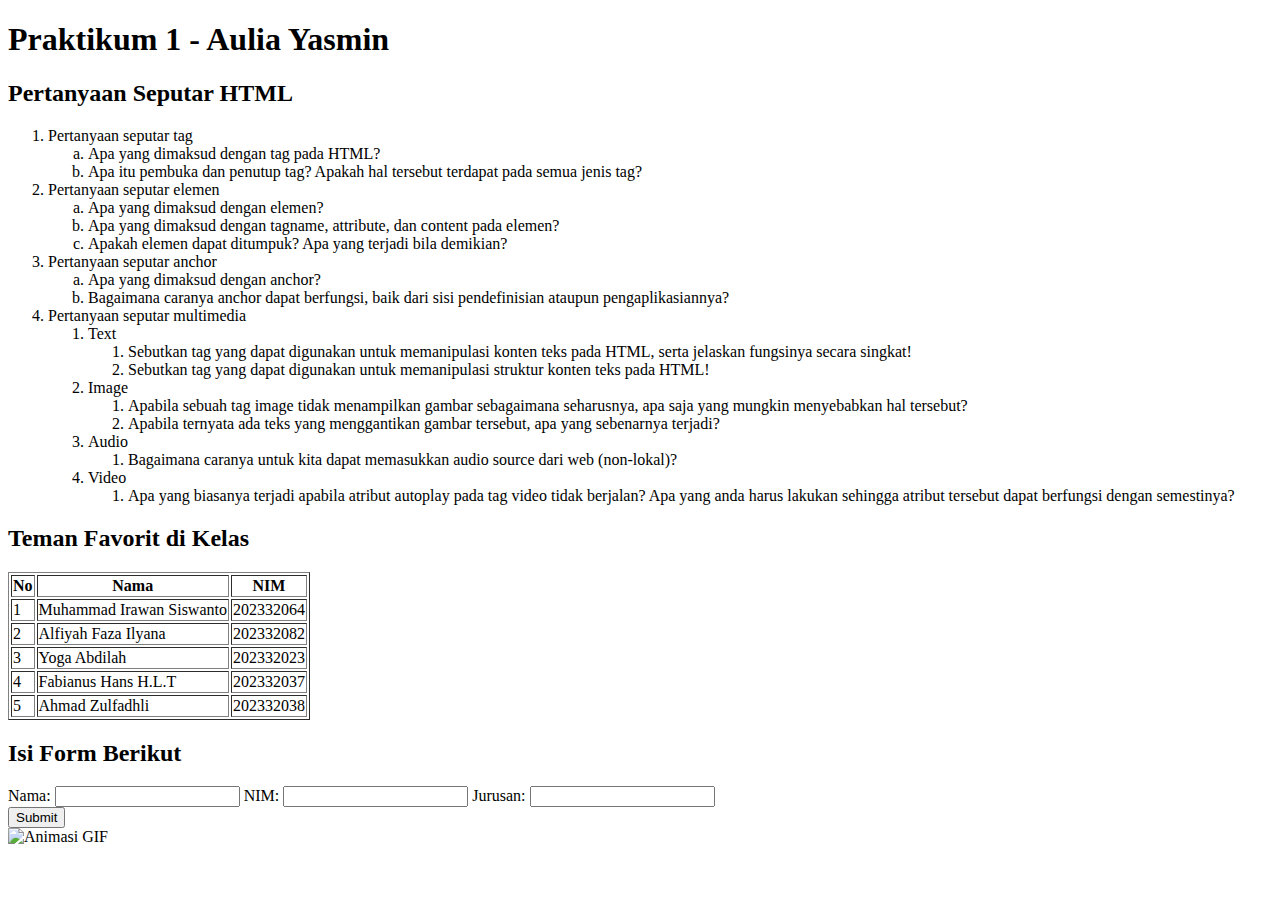
==== index.html @ 104c049a "Update index.html" ====
<!DOCTYPE html>
<html lang="id">
<head>
    <meta charset="UTF-8">
    <meta name="viewport" content="width=device-width, initial-scale=1.0">
    <title>Praktikum 1 - Aulia Yasmin</title>
    <link rel="stylesheet" href="styles.css">
</head>
<body>
    <header>
        <h1>Praktikum 1 - Aulia Yasmin</h1>
    </header>
    <main>
        <section>
            <h2>Pertanyaan Seputar HTML</h2>
            <ol>
                <li>Pertanyaan seputar tag
                    <ol type="a">
                        <li>Apa yang dimaksud dengan tag pada HTML?</li>
                        <li>Apa itu pembuka dan penutup tag? Apakah hal tersebut terdapat pada semua jenis tag?</li>
                    </ol>
                </li>
                <li>Pertanyaan seputar elemen
                    <ol type="a">
                        <li>Apa yang dimaksud dengan elemen?</li>
                        <li>Apa yang dimaksud dengan tagname, attribute, dan content pada elemen?</li>
                        <li>Apakah elemen dapat ditumpuk? Apa yang terjadi bila demikian?</li>
                    </ol>
                </li>
                <li>Pertanyaan seputar anchor
                    <ol type="a">
                        <li>Apa yang dimaksud dengan anchor?</li>
                        <li>Bagaimana caranya anchor dapat berfungsi, baik dari sisi pendefinisian ataupun pengaplikasiannya?</li>
                    </ol>
                </li>
                <li>Pertanyaan seputar multimedia
                    <ol>
                        <li>Text
                            <ol>
                                <li>Sebutkan tag yang dapat digunakan untuk memanipulasi konten teks pada HTML, serta jelaskan fungsinya secara singkat!</li>
                                <li>Sebutkan tag yang dapat digunakan untuk memanipulasi struktur konten teks pada HTML!</li>
                            </ol>
                        </li>
                        <li>Image
                            <ol>
                                <li>Apabila sebuah tag image tidak menampilkan gambar sebagaimana seharusnya, apa saja yang mungkin menyebabkan hal tersebut?</li>
                                <li>Apabila ternyata ada teks yang menggantikan gambar tersebut, apa yang sebenarnya terjadi?</li>
                            </ol>
                        </li>
                        <li>Audio
                            <ol>
                                <li>Bagaimana caranya untuk kita dapat memasukkan audio source dari web (non-lokal)?</li>
                            </ol>
                        </li>
                        <li>Video
                            <ol>
                                <li>Apa yang biasanya terjadi apabila atribut autoplay pada tag video tidak berjalan? Apa yang anda harus lakukan sehingga atribut tersebut dapat berfungsi dengan semestinya?</li>
                            </ol>
                        </li>
                    </ol>
                </li>
            </ol>
        </section>
        <section>
            <h2>Teman Favorit di Kelas</h2>
            <table border="1">
                <tr>
                    <th>No</th>
                    <th>Nama</th>
                    <th>NIM</th>
                </tr>
                <tr>
                    <td>1</td>
                    <td>Muhammad Irawan Siswanto</td>
                    <td>202332064</td>
                </tr>
                <tr>
                    <td>2</td>
                    <td>Alfiyah Faza Ilyana</td>
                    <td>202332082</td>
                </tr>
                <tr>
                    <td>3</td>
                    <td>Yoga Abdilah</td>
                    <td>202332023</td>
                </tr>
                <tr>
                    <td>4</td>
                    <td>Fabianus Hans H.L.T</td>
                    <td>202332037</td>
                </tr>
                <tr>
                    <td>5</td>
                    <td>Ahmad Zulfadhli</td>
                    <td>202332038</td>
                </tr>
            </table>
        </section>
        <section>
            <h2>Isi Form Berikut</h2>
            <form>
                Nama: <input type="text" name="nama">
                NIM: <input type="text" name="nim">
                Jurusan: <input type="text" name="jurusan">
                <br>
                <input type="submit" value="Submit">
            </form>
        </section>
        <section>
       
            <img src="assets/gif1.gif" alt="Animasi GIF" width="300">
        </section>
    </main>
</body>
</html>
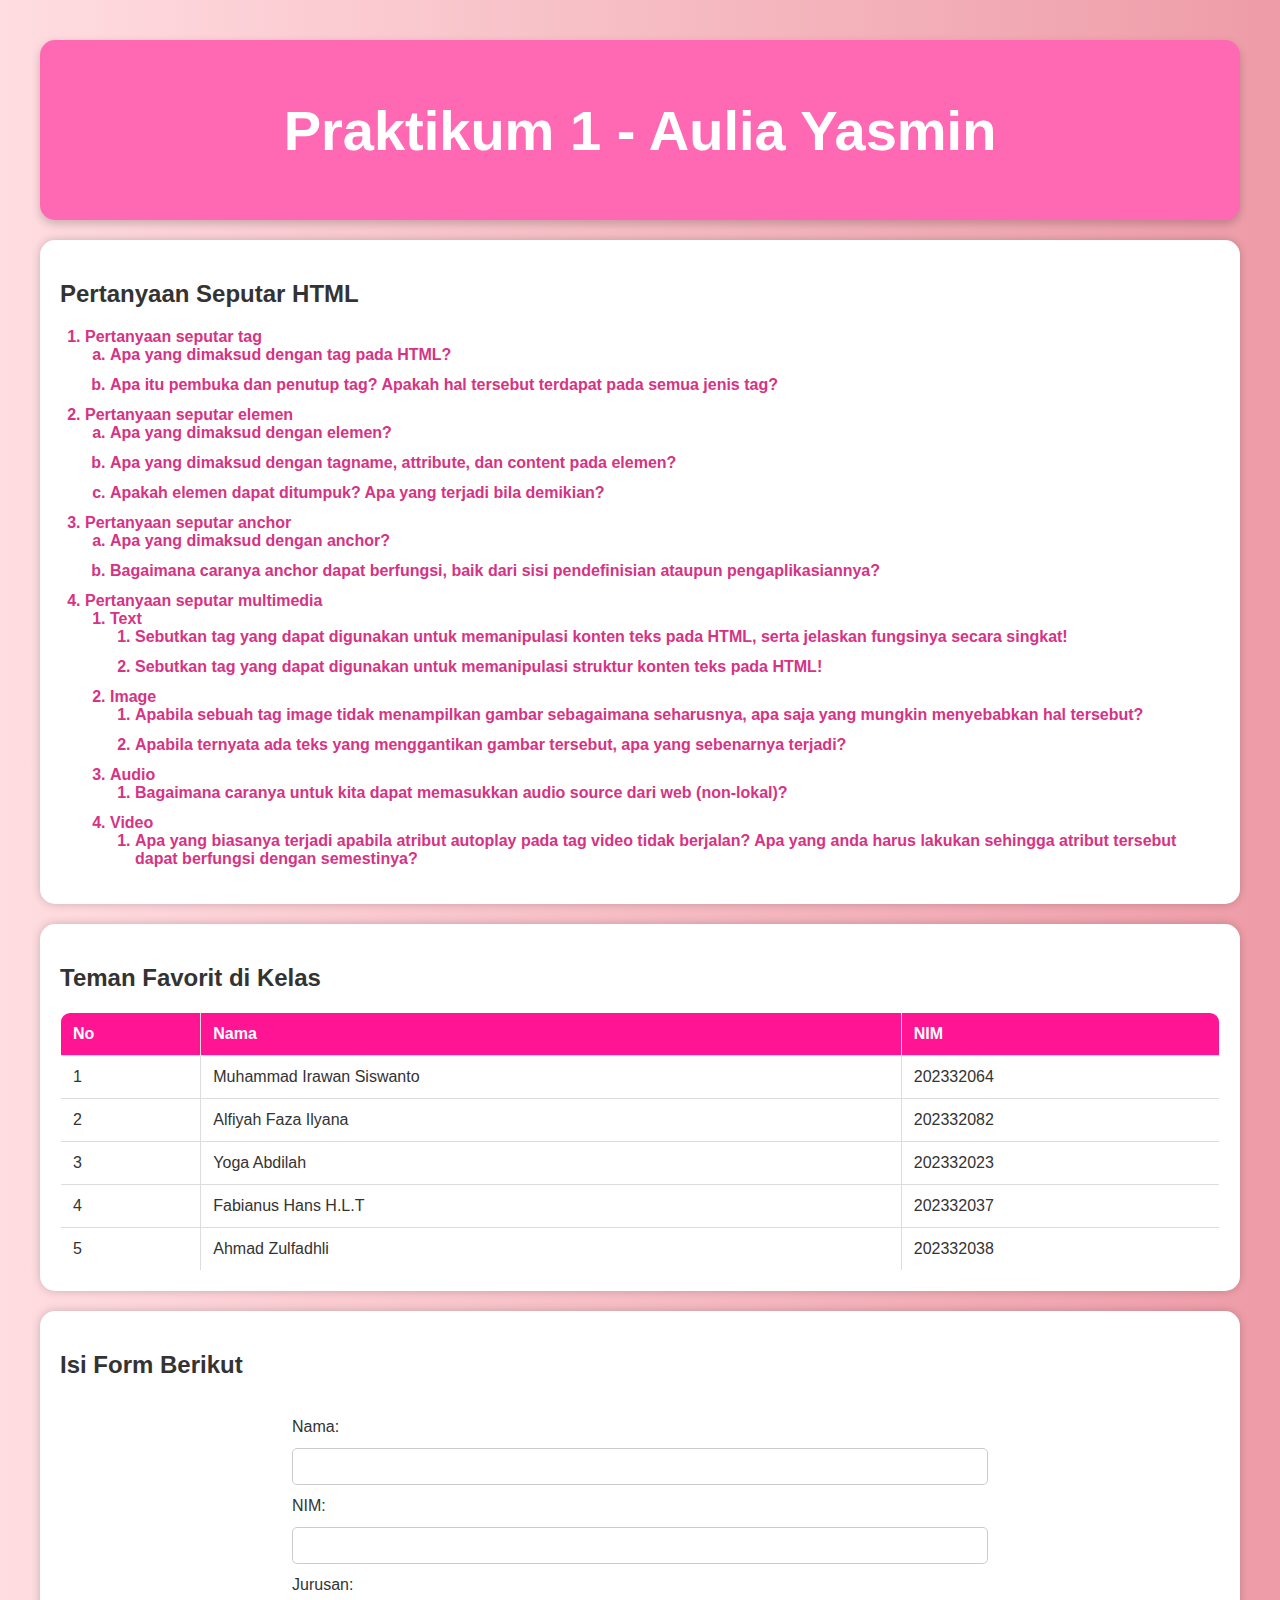
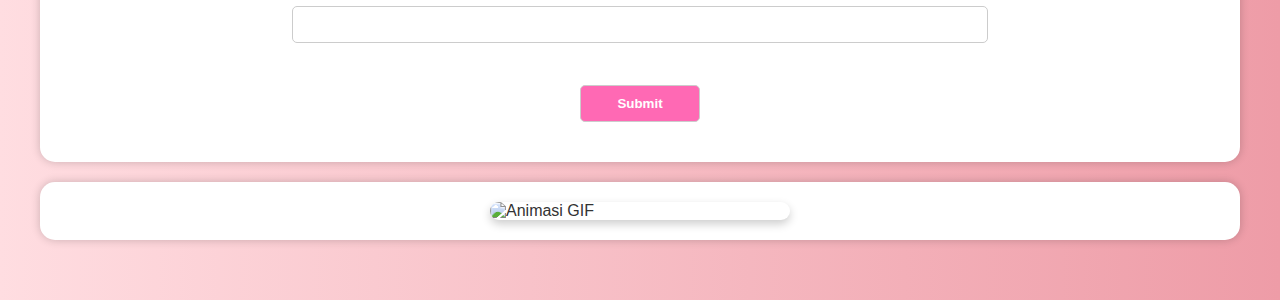
==== commit 5c201d06: "Update index.html" ====
--- a/index.html
+++ b/index.html
@@ -108,7 +108,7 @@
         </section>
         <section>
        
-            <img src="assets/gif1.gif" alt="Animasi GIF" width="300">
+            <img src="assets/assetsgif1.gif.gif" alt="Animasi GIF" width="300">
         </section>
     </main>
 </body>
--- a/styles.css
+++ b/styles.css
@@ -0,0 +1,104 @@
+/* General Styles */
+body {
+    font-family: 'Poppins', sans-serif;
+    margin: 20px;
+    padding: 20px;
+    background: linear-gradient(to right, #ffdde1, #ee9ca7);
+    color: #333;
+}
+
+/* Header */
+header {
+    background: #ff69b4;
+    color: white;
+    text-align: center;
+    padding: 20px;
+    font-size: 28px;
+    font-weight: bold;
+    border-radius: 15px;
+    box-shadow: 0px 4px 10px rgba(0, 0, 0, 0.2);
+}
+
+/* Sections */
+section {
+    background: white;
+    padding: 20px;
+    margin: 20px 0;
+    border-radius: 15px;
+    box-shadow: 0px 0px 10px rgba(0, 0, 0, 0.2);
+}
+
+/* Ordered List */
+ol {
+    padding-left: 25px;
+}
+
+ol li {
+    margin-bottom: 12px;
+    font-weight: bold;
+    color: #d63384;
+}
+
+/* Table */
+table {
+    width: 100%;
+    border-collapse: collapse;
+    margin-top: 15px;
+    border-radius: 10px;
+    overflow: hidden;
+}
+
+table, th, td {
+    border: 1px solid #ddd;
+}
+
+th, td {
+    padding: 12px;
+    text-align: left;
+}
+
+th {
+    background-color: #ff1493;
+    color: white;
+}
+
+/* Form */
+form {
+    display: flex;
+    flex-direction: column;
+    gap: 12px;
+    width: 60%;
+    margin: auto;
+    padding: 20px;
+    background: rgba(255, 255, 255, 0.8);
+    border-radius: 10px;
+}
+
+input[type="text"], input[type="submit"] {
+    padding: 10px;
+    border-radius: 5px;
+    border: 1px solid #ccc;
+}
+
+input[type="submit"] {
+    background-color: #ff69b4;
+    color: white;
+    font-weight: bold;
+    cursor: pointer;
+    width: 120px;
+    align-self: center;
+}
+
+input[type="submit"]:hover {
+    background-color: #ff1493;
+}
+
+/* Image */
+img {
+    display: block;
+    margin: auto;
+    max-width: 100%;
+    height: auto;
+    border-radius: 15px;
+    box-shadow: 0px 4px 10px rgba(0, 0, 0, 0.2);
+}
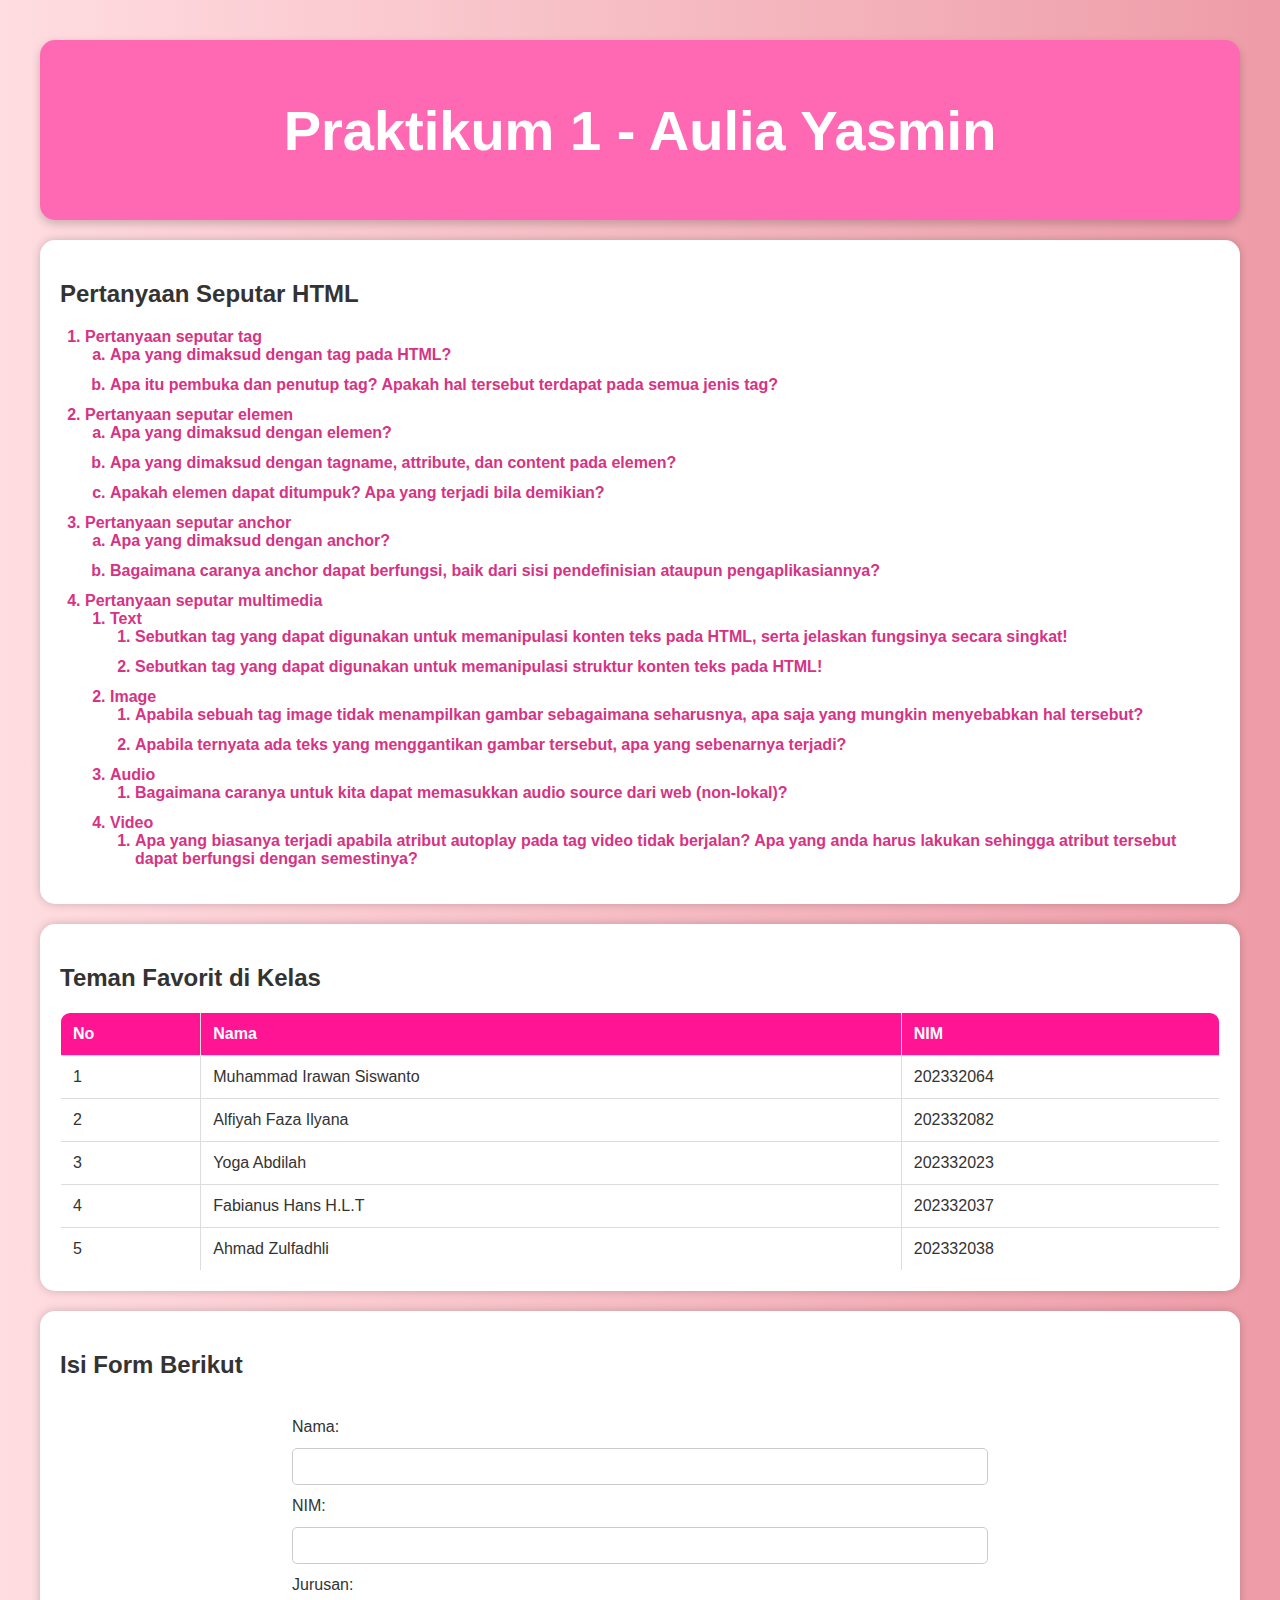
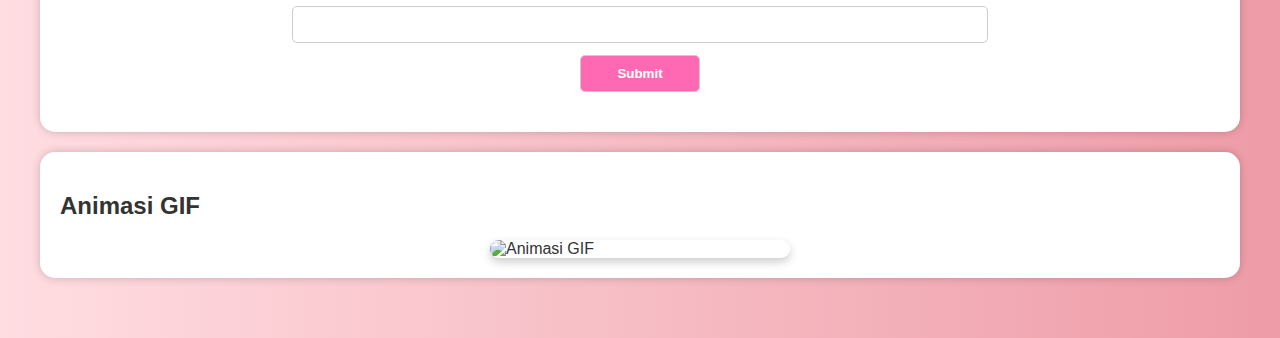
==== commit 96100f98: "Update index.html" ====
--- a/index.html
+++ b/index.html
@@ -61,9 +61,10 @@
                 </li>
             </ol>
         </section>
+
         <section>
             <h2>Teman Favorit di Kelas</h2>
-            <table border="1">
+            <table>
                 <tr>
                     <th>No</th>
                     <th>Nama</th>
@@ -96,19 +97,21 @@
                 </tr>
             </table>
         </section>
+
         <section>
             <h2>Isi Form Berikut</h2>
             <form>
                 Nama: <input type="text" name="nama">
                 NIM: <input type="text" name="nim">
                 Jurusan: <input type="text" name="jurusan">
-                <br>
                 <input type="submit" value="Submit">
             </form>
         </section>
+
         <section>
-       
-            <img src="assets/assetsgif1.gif.gif" alt="Animasi GIF" width="300">
+            <h2>Animasi GIF</h2>
+            <img src="https://media2.giphy.com/media/L7f9JnbS9dBHJ4NQT3/giphy.gif" 
+                 alt="Animasi GIF" width="300">
         </section>
     </main>
 </body>
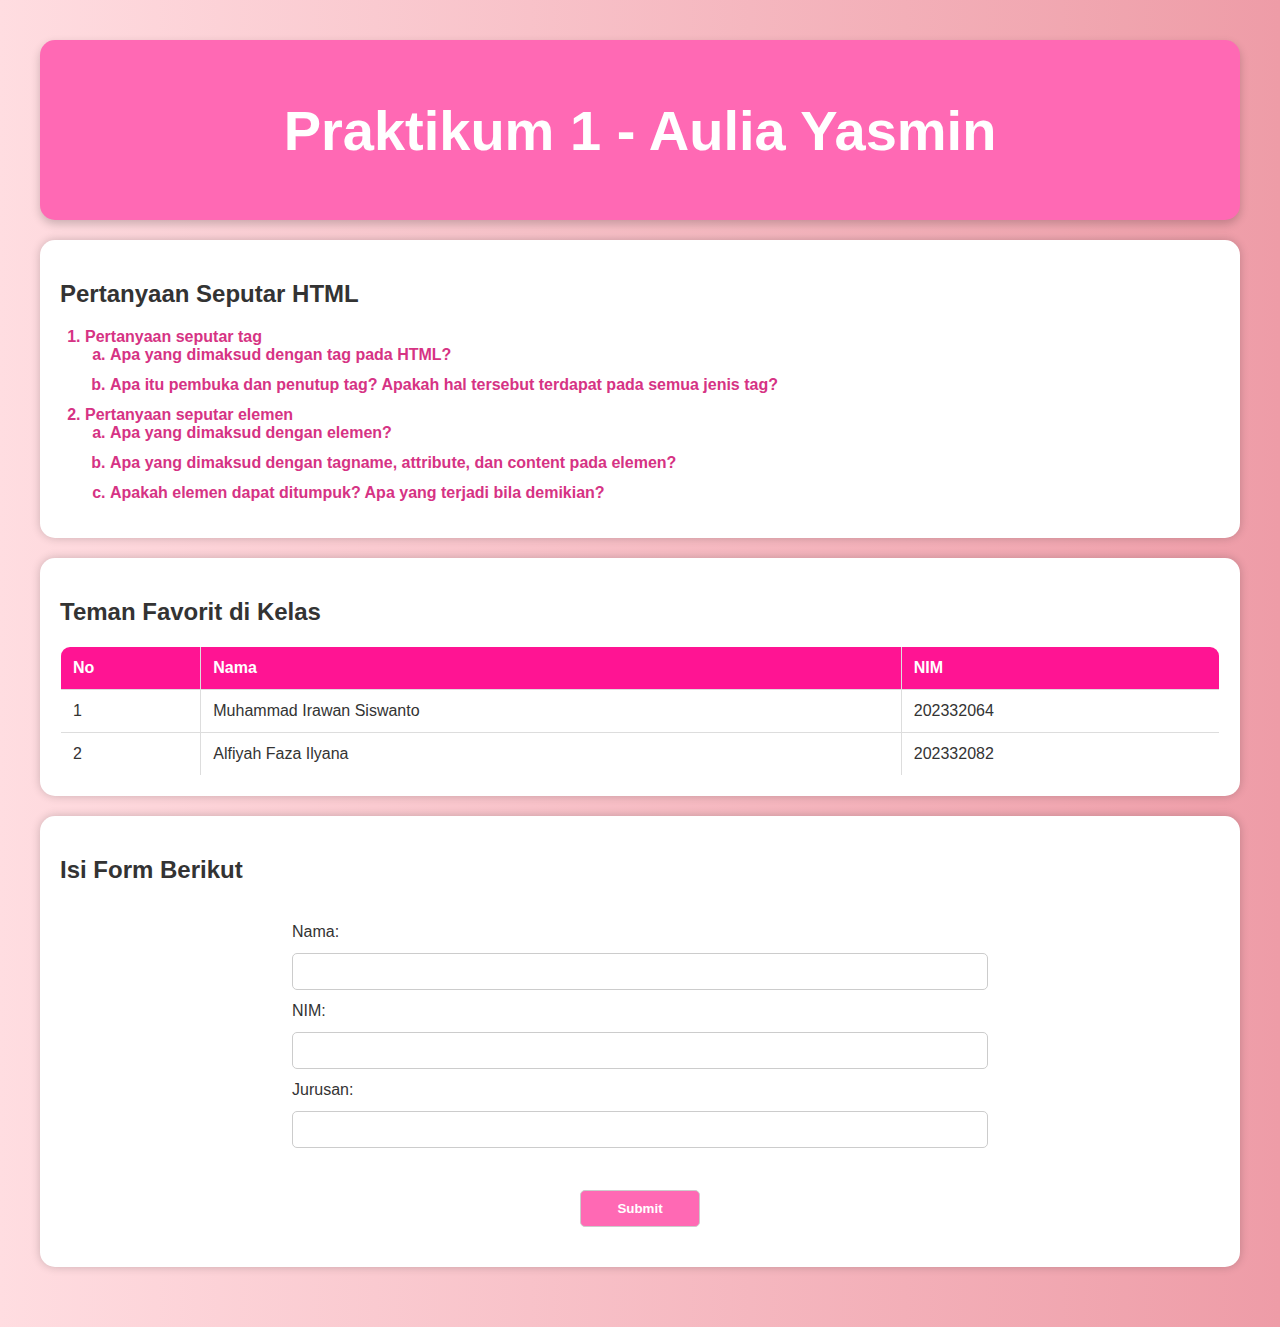
==== commit 25ffb178: "Update index.html" ====
--- a/index.html
+++ b/index.html
@@ -27,38 +27,6 @@
                         <li>Apakah elemen dapat ditumpuk? Apa yang terjadi bila demikian?</li>
                     </ol>
                 </li>
-                <li>Pertanyaan seputar anchor
-                    <ol type="a">
-                        <li>Apa yang dimaksud dengan anchor?</li>
-                        <li>Bagaimana caranya anchor dapat berfungsi, baik dari sisi pendefinisian ataupun pengaplikasiannya?</li>
-                    </ol>
-                </li>
-                <li>Pertanyaan seputar multimedia
-                    <ol>
-                        <li>Text
-                            <ol>
-                                <li>Sebutkan tag yang dapat digunakan untuk memanipulasi konten teks pada HTML, serta jelaskan fungsinya secara singkat!</li>
-                                <li>Sebutkan tag yang dapat digunakan untuk memanipulasi struktur konten teks pada HTML!</li>
-                            </ol>
-                        </li>
-                        <li>Image
-                            <ol>
-                                <li>Apabila sebuah tag image tidak menampilkan gambar sebagaimana seharusnya, apa saja yang mungkin menyebabkan hal tersebut?</li>
-                                <li>Apabila ternyata ada teks yang menggantikan gambar tersebut, apa yang sebenarnya terjadi?</li>
-                            </ol>
-                        </li>
-                        <li>Audio
-                            <ol>
-                                <li>Bagaimana caranya untuk kita dapat memasukkan audio source dari web (non-lokal)?</li>
-                            </ol>
-                        </li>
-                        <li>Video
-                            <ol>
-                                <li>Apa yang biasanya terjadi apabila atribut autoplay pada tag video tidak berjalan? Apa yang anda harus lakukan sehingga atribut tersebut dapat berfungsi dengan semestinya?</li>
-                            </ol>
-                        </li>
-                    </ol>
-                </li>
             </ol>
         </section>
 
@@ -80,39 +48,32 @@
                     <td>Alfiyah Faza Ilyana</td>
                     <td>202332082</td>
                 </tr>
-                <tr>
-                    <td>3</td>
-                    <td>Yoga Abdilah</td>
-                    <td>202332023</td>
-                </tr>
-                <tr>
-                    <td>4</td>
-                    <td>Fabianus Hans H.L.T</td>
-                    <td>202332037</td>
-                </tr>
-                <tr>
-                    <td>5</td>
-                    <td>Ahmad Zulfadhli</td>
-                    <td>202332038</td>
-                </tr>
             </table>
         </section>
 
         <section>
             <h2>Isi Form Berikut</h2>
-            <form>
-                Nama: <input type="text" name="nama">
-                NIM: <input type="text" name="nim">
-                Jurusan: <input type="text" name="jurusan">
+            <form onsubmit="showGIF(event)">
+                Nama: <input type="text" name="nama" required>
+                NIM: <input type="text" name="nim" required>
+                Jurusan: <input type="text" name="jurusan" required>
+                <br>
                 <input type="submit" value="Submit">
             </form>
         </section>
 
-        <section>
-            <h2>Animasi GIF</h2>
-            <img src="https://media2.giphy.com/media/L7f9JnbS9dBHJ4NQT3/giphy.gif" 
-                 alt="Animasi GIF" width="300">
+        <!-- GIF yang awalnya disembunyikan -->
+        <section id="gif-section" style="display: none;">
+            <img id="gif-image" src="https://media2.giphy.com/media/v1.Y2lkPTc5MGI3NjExN3h2eDc0eDJndXF5NWVmZ2RzYTR2dm9hMHY4NTIxOGQ5dTB2bWZvMSZlcD12MV9pbnRlcm5naWZfYnlfaWQmY3Q9Zw/L7f9JnbS9dBHJ4NQT3/giphy.gif" alt="Animasi GIF">
         </section>
+
     </main>
+
+    <script>
+        function showGIF(event) {
+            event.preventDefault(); 
+            document.getElementById("gif-section").style.display = "block";
+        }
+    </script>
 </body>
 </html>
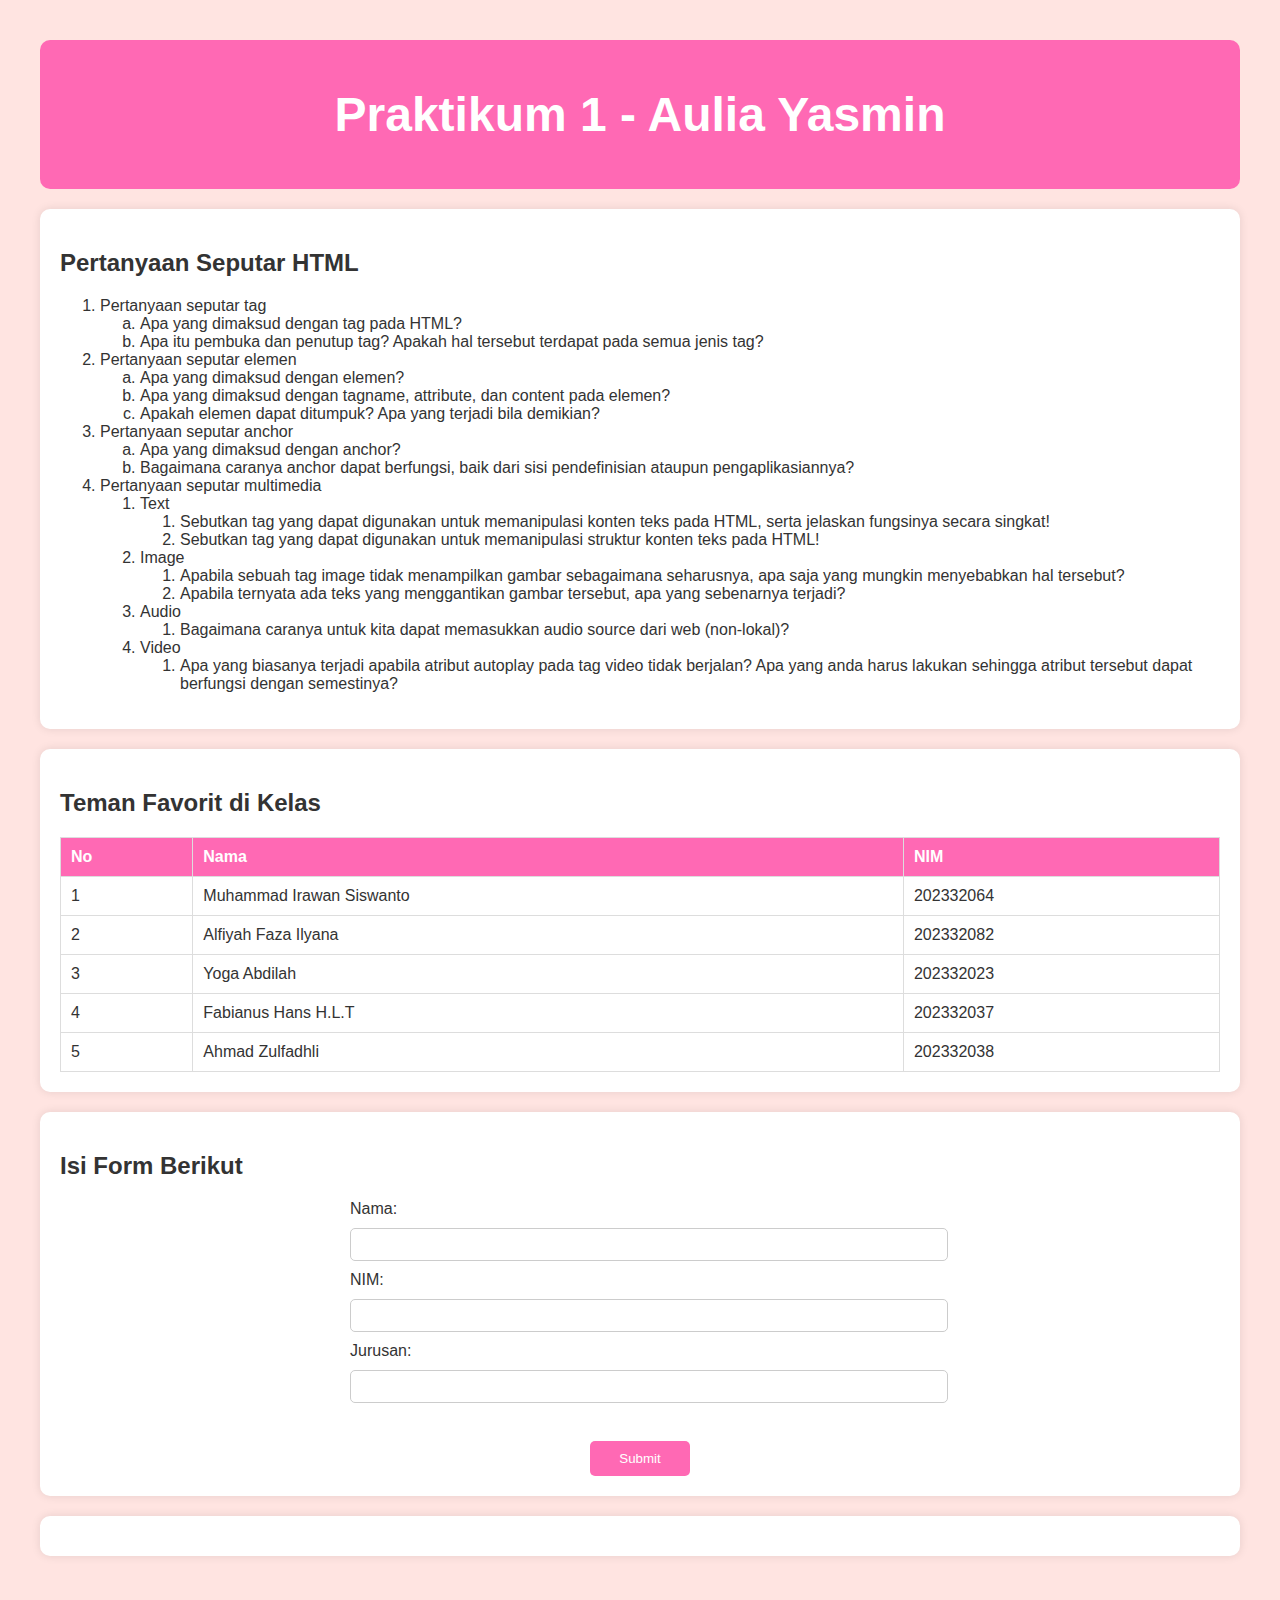
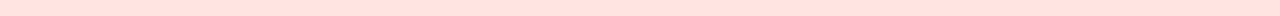
==== commit 031a810a: "Update index.html" ====
--- a/index.html
+++ b/index.html
@@ -5,6 +5,15 @@
     <meta name="viewport" content="width=device-width, initial-scale=1.0">
     <title>Praktikum 1 - Aulia Yasmin</title>
     <link rel="stylesheet" href="styles.css">
+    <script>
+        function showGIF(event) {
+            event.preventDefault(); // Mencegah form benar-benar submit
+            document.getElementById("gifContainer").innerHTML = `
+                <img src="https://media2.giphy.com/media/v1.Y2lkPTc5MGI3NjExN3h2eDc0eDJndXF5NWVmZ2RzYTR2dm9hMHY4NTIxOGQ5dTB2bWZvMSZlcD12MV9pbnRlcm5hbF9naWZfYnlfaWQmY3Q9Zw/L7f9JnbS9dBHJ4NQT3/giphy.gif" 
+                alt="Animasi GIF" style="width: 100%; border-radius: 0;">
+            `;
+        }
+    </script>
 </head>
 <body>
     <header>
@@ -27,12 +36,43 @@
                         <li>Apakah elemen dapat ditumpuk? Apa yang terjadi bila demikian?</li>
                     </ol>
                 </li>
+                <li>Pertanyaan seputar anchor
+                    <ol type="a">
+                        <li>Apa yang dimaksud dengan anchor?</li>
+                        <li>Bagaimana caranya anchor dapat berfungsi, baik dari sisi pendefinisian ataupun pengaplikasiannya?</li>
+                    </ol>
+                </li>
+                <li>Pertanyaan seputar multimedia
+                    <ol>
+                        <li>Text
+                            <ol>
+                                <li>Sebutkan tag yang dapat digunakan untuk memanipulasi konten teks pada HTML, serta jelaskan fungsinya secara singkat!</li>
+                                <li>Sebutkan tag yang dapat digunakan untuk memanipulasi struktur konten teks pada HTML!</li>
+                            </ol>
+                        </li>
+                        <li>Image
+                            <ol>
+                                <li>Apabila sebuah tag image tidak menampilkan gambar sebagaimana seharusnya, apa saja yang mungkin menyebabkan hal tersebut?</li>
+                                <li>Apabila ternyata ada teks yang menggantikan gambar tersebut, apa yang sebenarnya terjadi?</li>
+                            </ol>
+                        </li>
+                        <li>Audio
+                            <ol>
+                                <li>Bagaimana caranya untuk kita dapat memasukkan audio source dari web (non-lokal)?</li>
+                            </ol>
+                        </li>
+                        <li>Video
+                            <ol>
+                                <li>Apa yang biasanya terjadi apabila atribut autoplay pada tag video tidak berjalan? Apa yang anda harus lakukan sehingga atribut tersebut dapat berfungsi dengan semestinya?</li>
+                            </ol>
+                        </li>
+                    </ol>
+                </li>
             </ol>
         </section>
-
         <section>
             <h2>Teman Favorit di Kelas</h2>
-            <table>
+            <table border="1">
                 <tr>
                     <th>No</th>
                     <th>Nama</th>
@@ -48,32 +88,36 @@
                     <td>Alfiyah Faza Ilyana</td>
                     <td>202332082</td>
                 </tr>
+                <tr>
+                    <td>3</td>
+                    <td>Yoga Abdilah</td>
+                    <td>202332023</td>
+                </tr>
+                <tr>
+                    <td>4</td>
+                    <td>Fabianus Hans H.L.T</td>
+                    <td>202332037</td>
+                </tr>
+                <tr>
+                    <td>5</td>
+                    <td>Ahmad Zulfadhli</td>
+                    <td>202332038</td>
+                </tr>
             </table>
         </section>
-
         <section>
             <h2>Isi Form Berikut</h2>
             <form onsubmit="showGIF(event)">
-                Nama: <input type="text" name="nama" required>
-                NIM: <input type="text" name="nim" required>
-                Jurusan: <input type="text" name="jurusan" required>
+                Nama: <input type="text" name="nama">
+                NIM: <input type="text" name="nim">
+                Jurusan: <input type="text" name="jurusan">
                 <br>
                 <input type="submit" value="Submit">
             </form>
         </section>
-
-        <!-- GIF yang awalnya disembunyikan -->
-        <section id="gif-section" style="display: none;">
-            <img id="gif-image" src="https://media2.giphy.com/media/v1.Y2lkPTc5MGI3NjExN3h2eDc0eDJndXF5NWVmZ2RzYTR2dm9hMHY4NTIxOGQ5dTB2bWZvMSZlcD12MV9pbnRlcm5naWZfYnlfaWQmY3Q9Zw/L7f9JnbS9dBHJ4NQT3/giphy.gif" alt="Animasi GIF">
+        <section id="gifContainer">
+            <!-- GIF akan muncul di sini setelah submit -->
         </section>
-
     </main>
-
-    <script>
-        function showGIF(event) {
-            event.preventDefault(); 
-            document.getElementById("gif-section").style.display = "block";
-        }
-    </script>
 </body>
 </html>
--- a/styles.css
+++ b/styles.css
@@ -1,51 +1,34 @@
-/* General Styles */
 body {
-    font-family: 'Poppins', sans-serif;
+    font-family: Arial, sans-serif;
     margin: 20px;
     padding: 20px;
-    background: linear-gradient(to right, #ffdde1, #ee9ca7);
+    background-color: #ffe4e1; /* Warna pink pastel */
     color: #333;
 }
 
-/* Header */
 header {
-    background: #ff69b4;
+    background-color: #ff69b4; /* Pink cerah */
     color: white;
     text-align: center;
-    padding: 20px;
-    font-size: 28px;
+    padding: 15px;
+    font-size: 24px;
     font-weight: bold;
-    border-radius: 15px;
-    box-shadow: 0px 4px 10px rgba(0, 0, 0, 0.2);
+    border-radius: 10px;
 }
 
-/* Sections */
 section {
     background: white;
     padding: 20px;
     margin: 20px 0;
-    border-radius: 15px;
-    box-shadow: 0px 0px 10px rgba(0, 0, 0, 0.2);
+    border-radius: 10px;
+    box-shadow: 0px 0px 10px rgba(0, 0, 0, 0.1);
 }
 
-/* Ordered List */
-ol {
-    padding-left: 25px;
-}
-
-ol li {
-    margin-bottom: 12px;
-    font-weight: bold;
-    color: #d63384;
-}
-
-/* Table */
+/* Tabel */
 table {
     width: 100%;
     border-collapse: collapse;
-    margin-top: 15px;
-    border-radius: 10px;
-    overflow: hidden;
+    margin-top: 10px;
 }
 
 table, th, td {
@@ -53,12 +36,12 @@
 }
 
 th, td {
-    padding: 12px;
+    padding: 10px;
     text-align: left;
 }
 
 th {
-    background-color: #ff1493;
+    background-color: #ff69b4;
     color: white;
 }
 
@@ -66,26 +49,26 @@
 form {
     display: flex;
     flex-direction: column;
-    gap: 12px;
-    width: 60%;
+    gap: 10px;
+    width: 50%;
     margin: auto;
-    padding: 20px;
-    background: rgba(255, 255, 255, 0.8);
-    border-radius: 10px;
 }
 
-input[type="text"], input[type="submit"] {
-    padding: 10px;
+input[type="text"] {
+    padding: 8px;
+    border: 1px solid #ccc;
     border-radius: 5px;
-    border: 1px solid #ccc;
+    width: 100%;
 }
 
 input[type="submit"] {
     background-color: #ff69b4;
     color: white;
-    font-weight: bold;
+    padding: 10px;
+    border: none;
+    border-radius: 5px;
     cursor: pointer;
-    width: 120px;
+    width: 100px;
     align-self: center;
 }
 
@@ -93,12 +76,13 @@
     background-color: #ff1493;
 }
 
-/* Image */
-img {
-    display: block;
-    margin: auto;
-    max-width: 100%;
-    height: auto;
-    border-radius: 15px;
-    box-shadow: 0px 4px 10px rgba(0, 0, 0, 0.2);
+/* Styling untuk GIF agar fullscreen */
+#gif-image {
+    width: 100vw; /* Lebar penuh layar */
+    height: 100vh; /* Tinggi penuh layar */
+    object-fit: cover; /* Pastikan GIF menutupi layar */
+    position: fixed;
+    top: 0;
+    left: 0;
+    z-index: 9999; /* Pastikan GIF di atas semua elemen */
 }
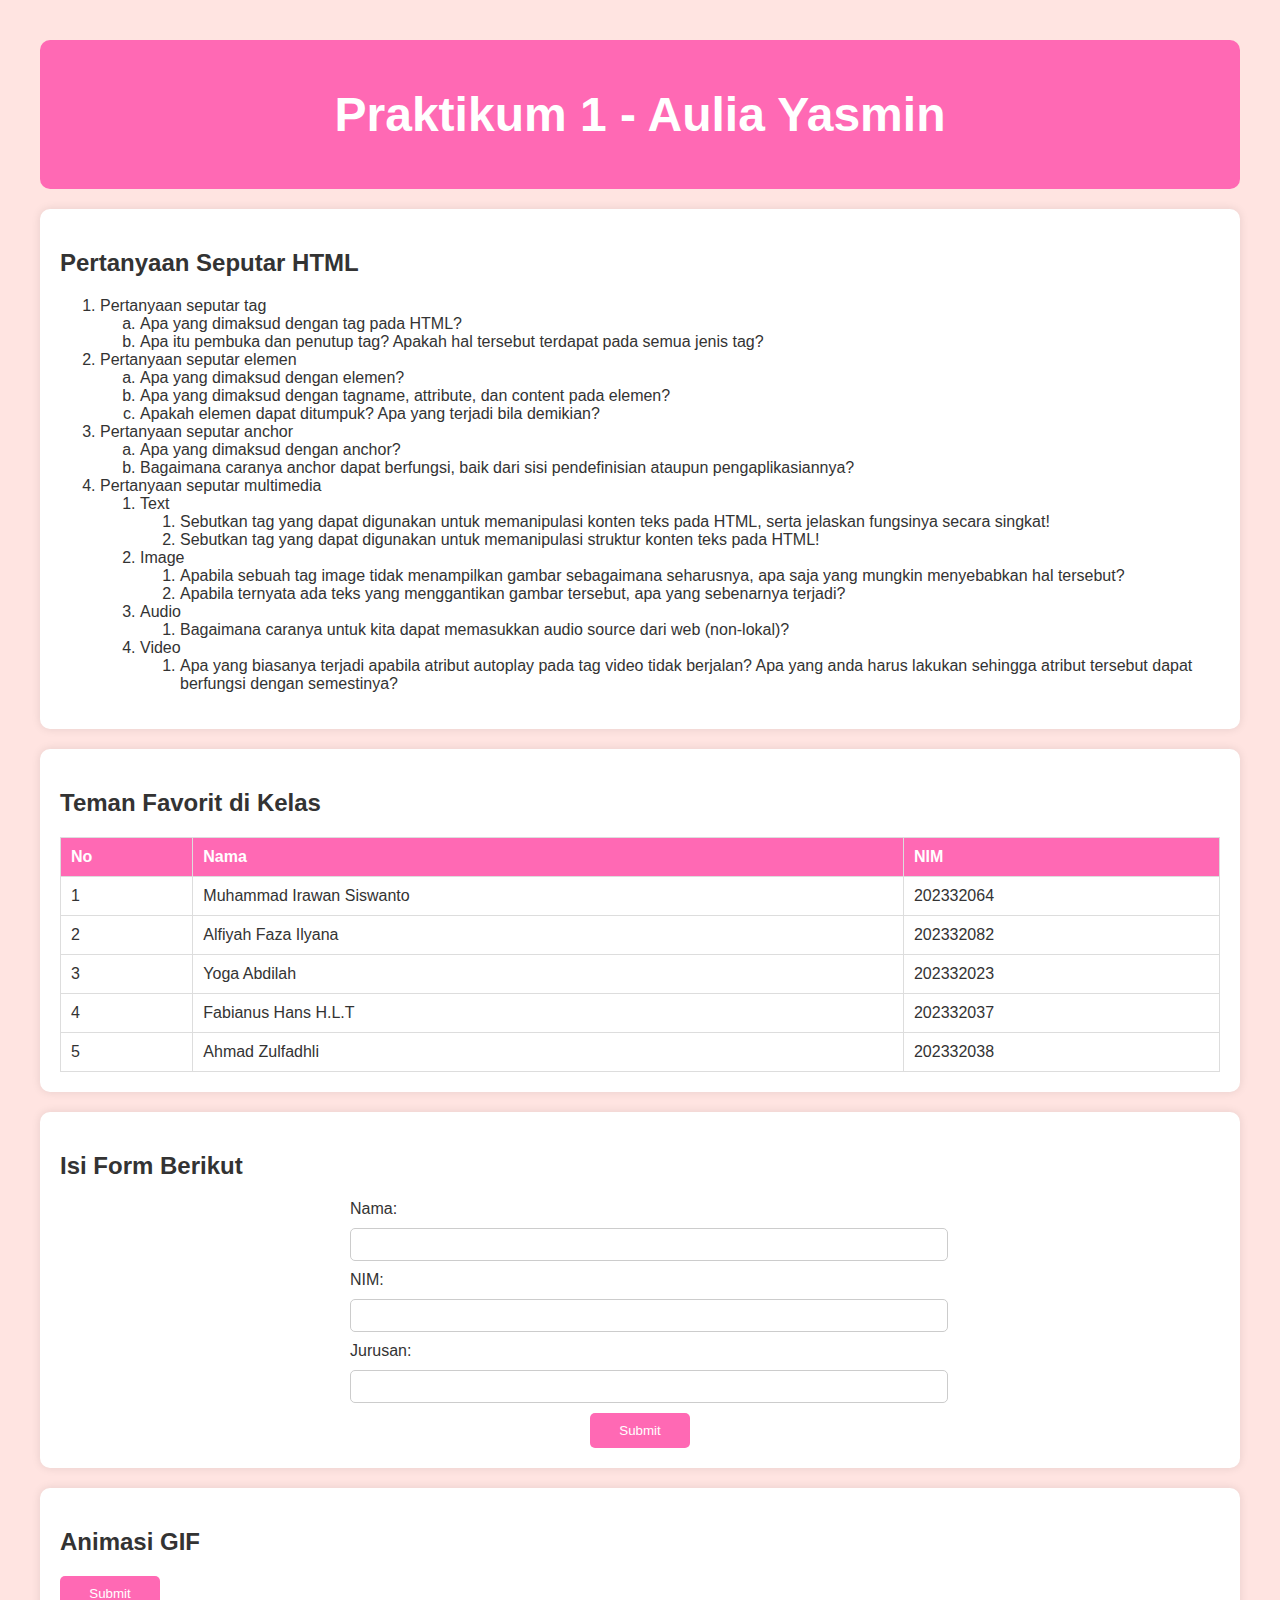
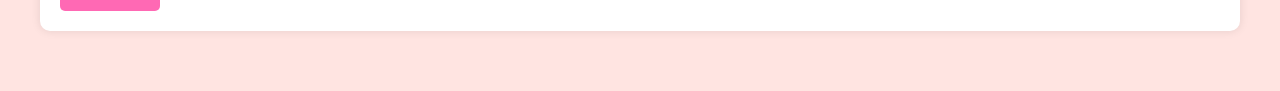
==== commit 4ae8e738: "Update index.html" ====
--- a/index.html
+++ b/index.html
@@ -5,17 +5,15 @@
     <meta name="viewport" content="width=device-width, initial-scale=1.0">
     <title>Praktikum 1 - Aulia Yasmin</title>
     <link rel="stylesheet" href="styles.css">
-    <script>
-        function showGIF(event) {
-            event.preventDefault(); // Mencegah form benar-benar submit
-            document.getElementById("gifContainer").innerHTML = `
-                <img src="https://media2.giphy.com/media/v1.Y2lkPTc5MGI3NjExN3h2eDc0eDJndXF5NWVmZ2RzYTR2dm9hMHY4NTIxOGQ5dTB2bWZvMSZlcD12MV9pbnRlcm5hbF9naWZfYnlfaWQmY3Q9Zw/L7f9JnbS9dBHJ4NQT3/giphy.gif" 
-                alt="Animasi GIF" style="width: 100%; border-radius: 0;">
-            `;
-        }
-    </script>
 </head>
 <body>
+    <script>
+    function showGIF(event) {
+        event.preventDefault(); // Mencegah halaman refresh
+        document.getElementById("gif-section").style.display = "block";
+    }
+</script>
+
     <header>
         <h1>Praktikum 1 - Aulia Yasmin</h1>
     </header>
@@ -70,9 +68,10 @@
                 </li>
             </ol>
         </section>
+
         <section>
             <h2>Teman Favorit di Kelas</h2>
-            <table border="1">
+            <table>
                 <tr>
                     <th>No</th>
                     <th>Nama</th>
@@ -105,19 +104,24 @@
                 </tr>
             </table>
         </section>
+
         <section>
             <h2>Isi Form Berikut</h2>
-            <form onsubmit="showGIF(event)">
+            <form>
                 Nama: <input type="text" name="nama">
                 NIM: <input type="text" name="nim">
                 Jurusan: <input type="text" name="jurusan">
-                <br>
                 <input type="submit" value="Submit">
             </form>
         </section>
-        <section id="gifContainer">
-            <!-- GIF akan muncul di sini setelah submit -->
-        </section>
+
+        <section>
+            <h2>Animasi GIF</h2>
+            <section id="gif-section" style="display: none;">
+    <img id="gif-image" src="https://media2.giphy.com/media/v1.Y2lkPTc5MGI3NjExN3h2eDc0eDJndXF5NWVmZ2RzYTR2dm9hMHY4NTIxOGQ5dTB2bWZvMSZlcD12MV9pbnRlcm5naWZfYnlfaWQmY3Q9Zw/L7f9JnbS9dBHJ4NQT3/giphy.gif" alt="Animasi GIF">
+</section>
+<input type="submit" value="Submit" onclick="showGIF(event)">
+
     </main>
 </body>
 </html>
